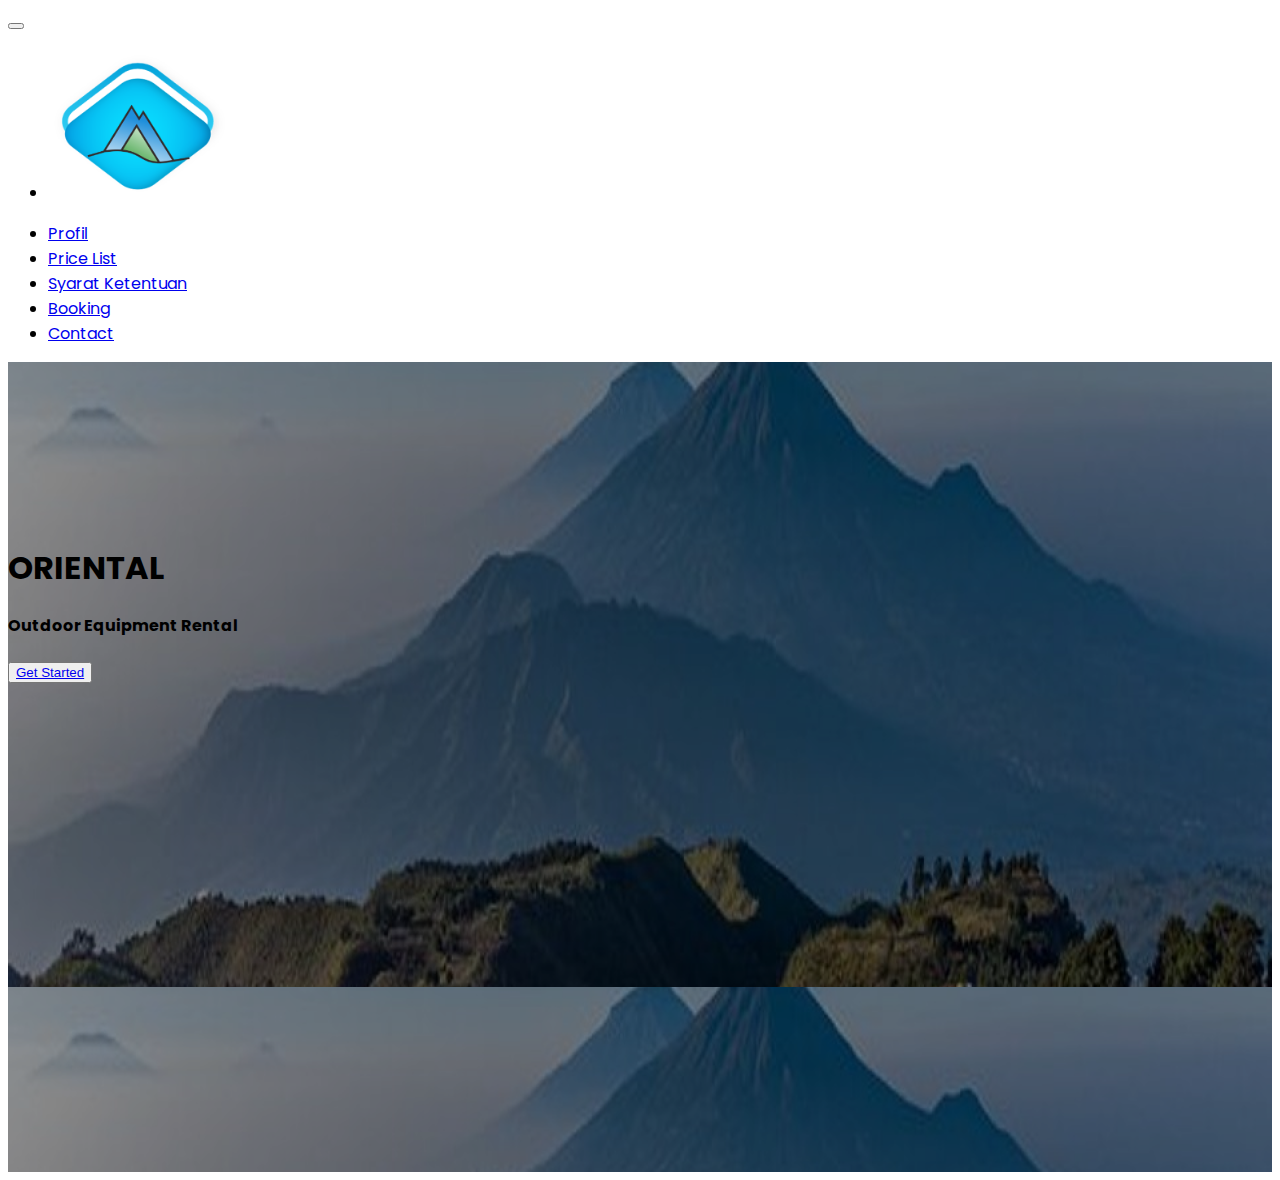
==== index.html @ 08a64cf1 "oriental" ====
<!doctype html>
<html lang="en">
  <head>
    <meta charset="utf-8">
    <meta name="viewport" content="width=device-width, initial-scale=1">
    <title>Oriental</title>
    <link href="https://cdn.jsdelivr.net/npm/bootstrap@5.2.1/dist/css/bootstrap.min.css" rel="stylesheet" integrity="sha384-iYQeCzEYFbKjA/T2uDLTpkwGzCiq6soy8tYaI1GyVh/UjpbCx/TYkiZhlZB6+fzT" crossorigin="anonymous">
    <link rel="stylesheet" href="assets/style.css"">
    <link href='https://fonts.googleapis.com/css?family=Poppins' rel='stylesheet'>
    <link rel="stylesheet" href="https://cdnjs.cloudflare.com/ajax/libs/font-awesome/6.2.0/css/all.min.css" integrity="sha512-xh6O/CkQoPOWDdYTDqeRdPCVd1SpvCA9XXcUnZS2FmJNp1coAFzvtCN9BmamE+4aHK8yyUHUSCcJHgXloTyT2A==" crossorigin="anonymous" referrerpolicy="no-referrer" />
    <style>
        body {
            font-family: 'Poppins';
        }
    </style>
  </head>
  <body>
    <section>
        <nav class="navbar navbar-expand-lg navbar-light bg-light">
            <div class="container-fluid">
              <button class="navbar-toggler" type="button" data-bs-toggle="collapse" data-bs-target="#navbarNav" aria-controls="navbarNav" aria-expanded="false" aria-label="Toggle navigation">
                <span class="navbar-toggler-icon"></span>
              </button>
              <div class="collapse navbar-collapse justify-content-around">
                <ul class="navbar-nav">
                    <li class="nav-item">
                        <img src="assets/image/Logo_Oriental.png" width="15%" alt="">
                    </li>
                </ul>
              </div>
              <div class="collapse navbar-collapse  justify-content-evenly" id="navbarNav">
                <ul class="navbar-nav">
                  <li class="nav-item mx-2">
                    <a class="nav-link" aria-current="page" href="profil.html">Profil</a>
                  </li>
                  <li class="nav-item mx-2">
                    <a class="nav-link" href="#">Price List</a>
                  </li>
                  <li class="nav-item mx-2">
                    <a class="nav-link" href="#">Syarat Ketentuan</a>
                  </li>
                  <li class="nav-item mx-2">
                    <a class="nav-link" href="#">Booking</a>
                  </li>
                  <li class="nav-item mx-2">
                    <a class="nav-link" href="#">Contact</a>
                  </li>
                </ul>
              </div>
            </div>
          </nav>
    </section>

    <section>
        <div class="banner">
            <div class="d-flex flex-column mb-3 align-items-center justify-content-center text-white padding">
                <div class="p-2"><h1>ORIENTAL</h1></div>
                <div class="p-2"><h4>Outdoor Equipment Rental </h4></div>
                <div class="p-4"><button type="button" class="btn btn-outline-info btn-lg"><a href="profil.html">Get Started</a></button></div>
            </div>
        </div>
    </section>
    <script src="https://cdn.jsdelivr.net/npm/bootstrap@5.2.1/dist/js/bootstrap.bundle.min.js" integrity="sha384-u1OknCvxWvY5kfmNBILK2hRnQC3Pr17a+RTT6rIHI7NnikvbZlHgTPOOmMi466C8" crossorigin="anonymous"></script>
  </body>
</html>
---- assets/style.css ----
nav ul li:hover {
    background-color: #08d1fa;
}
.banner {
    background-image: url(../assets/image/banner1.png);
    width: 100%;
    height: 90vh;
}
.banner .padding{
    padding-top: 10em;
}
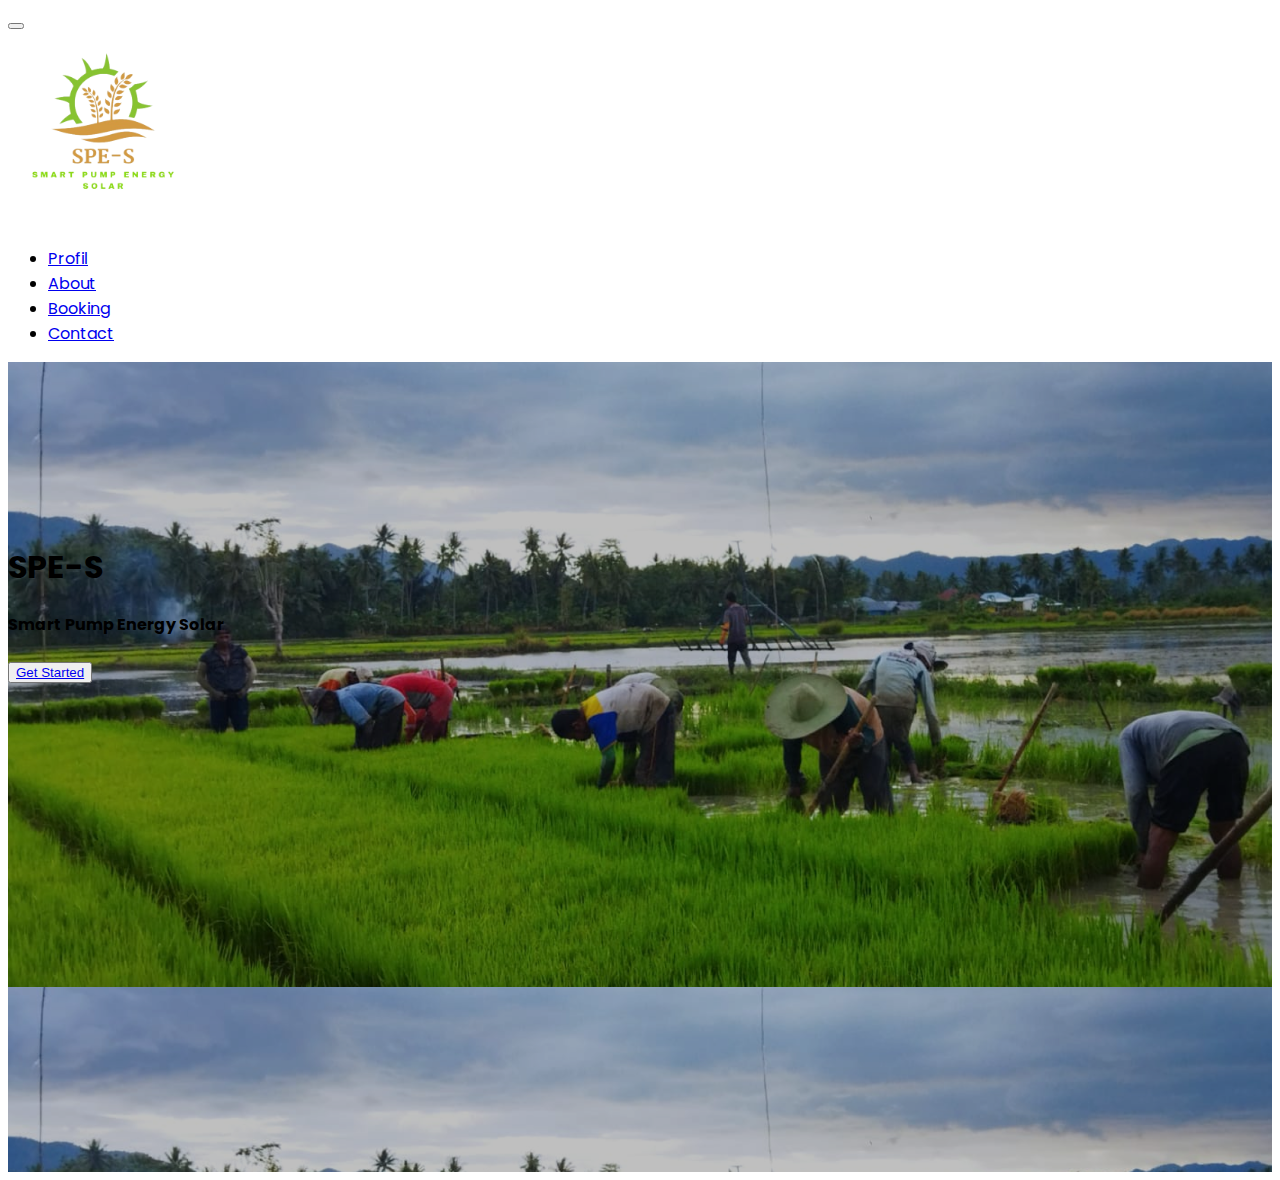
==== commit 44dab925: "Merubah menjadi spe dari gambar hingga warna" ====
--- a/index.html
+++ b/index.html
@@ -1,65 +1,97 @@
-<!doctype html>
+<!DOCTYPE html>
 <html lang="en">
   <head>
-    <meta charset="utf-8">
-    <meta name="viewport" content="width=device-width, initial-scale=1">
+    <meta charset="utf-8" />
+    <meta name="viewport" content="width=device-width, initial-scale=1" />
     <title>Oriental</title>
-    <link href="https://cdn.jsdelivr.net/npm/bootstrap@5.2.1/dist/css/bootstrap.min.css" rel="stylesheet" integrity="sha384-iYQeCzEYFbKjA/T2uDLTpkwGzCiq6soy8tYaI1GyVh/UjpbCx/TYkiZhlZB6+fzT" crossorigin="anonymous">
+    <link
+      href="https://cdn.jsdelivr.net/npm/bootstrap@5.2.1/dist/css/bootstrap.min.css"
+      rel="stylesheet"
+      integrity="sha384-iYQeCzEYFbKjA/T2uDLTpkwGzCiq6soy8tYaI1GyVh/UjpbCx/TYkiZhlZB6+fzT"
+      crossorigin="anonymous"
+    />
     <link rel="stylesheet" href="assets/style.css"">
-    <link href='https://fonts.googleapis.com/css?family=Poppins' rel='stylesheet'>
-    <link rel="stylesheet" href="https://cdnjs.cloudflare.com/ajax/libs/font-awesome/6.2.0/css/all.min.css" integrity="sha512-xh6O/CkQoPOWDdYTDqeRdPCVd1SpvCA9XXcUnZS2FmJNp1coAFzvtCN9BmamE+4aHK8yyUHUSCcJHgXloTyT2A==" crossorigin="anonymous" referrerpolicy="no-referrer" />
+    <link
+      href="https://fonts.googleapis.com/css?family=Poppins"
+      rel="stylesheet"
+    />
+    <link
+      rel="stylesheet"
+      href="https://cdnjs.cloudflare.com/ajax/libs/font-awesome/6.2.0/css/all.min.css"
+      integrity="sha512-xh6O/CkQoPOWDdYTDqeRdPCVd1SpvCA9XXcUnZS2FmJNp1coAFzvtCN9BmamE+4aHK8yyUHUSCcJHgXloTyT2A=="
+      crossorigin="anonymous"
+      referrerpolicy="no-referrer"
+    />
     <style>
-        body {
-            font-family: 'Poppins';
-        }
+      body {
+        font-family: "Poppins";
+      }
     </style>
   </head>
   <body>
     <section>
-        <nav class="navbar navbar-expand-lg navbar-light bg-light">
-            <div class="container-fluid">
-              <button class="navbar-toggler" type="button" data-bs-toggle="collapse" data-bs-target="#navbarNav" aria-controls="navbarNav" aria-expanded="false" aria-label="Toggle navigation">
-                <span class="navbar-toggler-icon"></span>
-              </button>
-              <div class="collapse navbar-collapse justify-content-around">
-                <ul class="navbar-nav">
-                    <li class="nav-item">
-                        <img src="assets/image/Logo_Oriental.png" width="15%" alt="">
-                    </li>
-                </ul>
-              </div>
-              <div class="collapse navbar-collapse  justify-content-evenly" id="navbarNav">
-                <ul class="navbar-nav">
-                  <li class="nav-item mx-2">
-                    <a class="nav-link" aria-current="page" href="profil.html">Profil</a>
-                  </li>
-                  <li class="nav-item mx-2">
-                    <a class="nav-link" href="#">Price List</a>
-                  </li>
-                  <li class="nav-item mx-2">
-                    <a class="nav-link" href="#">Syarat Ketentuan</a>
-                  </li>
-                  <li class="nav-item mx-2">
-                    <a class="nav-link" href="#">Booking</a>
-                  </li>
-                  <li class="nav-item mx-2">
-                    <a class="nav-link" href="#">Contact</a>
-                  </li>
-                </ul>
-              </div>
-            </div>
-          </nav>
+      <nav class="navbar navbar-expand-lg bg-transparent px-5">
+        <div class="container-fluid">
+          <button
+            class="navbar-toggler"
+            type="button"
+            data-bs-toggle="collapse"
+            data-bs-target="#navbarNav"
+            aria-controls="navbarNav"
+            aria-expanded="false"
+            aria-label="Toggle navigation"
+          >
+            <span class="navbar-toggler-icon"></span>
+          </button>
+          <div class="collapse navbar-collapse justify-content-start">
+            <a href="index.html">
+              <img src="assets/image/spe.png" width="15%" alt="" />
+            </a>
+          </div>
+          <div
+            class="collapse navbar-collapse justify-content-end fw-bold"
+            id="navbarNav"
+          >
+            <ul class="navbar-nav">
+              <li class="nav-item mx-2">
+                <a class="nav-link" aria-current="page" href="profil.html"
+                  >Profil</a
+                >
+              </li>
+              <li class="nav-item mx-2">
+                <a class="nav-link" href="#">About</a>
+              </li>
+              <li class="nav-item mx-2">
+                <a class="nav-link" href="booking.html">Booking</a>
+              </li>
+              <li class="nav-item">
+                <a class="nav-link" href="#">Contact</a>
+              </li>
+            </ul>
+          </div>
+        </div>
+      </nav>
     </section>
 
     <section>
-        <div class="banner">
-            <div class="d-flex flex-column mb-3 align-items-center justify-content-center text-white padding">
-                <div class="p-2"><h1>ORIENTAL</h1></div>
-                <div class="p-2"><h4>Outdoor Equipment Rental </h4></div>
-                <div class="p-4"><button type="button" class="btn btn-outline-info btn-lg"><a href="profil.html">Get Started</a></button></div>
-            </div>
+      <div class="banner">
+        <div
+          class="d-flex flex-column mb-3 align-items-center justify-content-center text-white padding"
+        >
+          <div class="p-2"><h1>SPE-S</h1></div>
+          <div class="p-2"><h4>Smart Pump Energy Solar</h4></div>
+          <div class="p-4">
+            <button type="button" class="btn btn-outline-warning btn-lg">
+              <a class="text-white" href="profil.html">Get Started</a>
+            </button>
+          </div>
         </div>
+      </div>
     </section>
-    <script src="https://cdn.jsdelivr.net/npm/bootstrap@5.2.1/dist/js/bootstrap.bundle.min.js" integrity="sha384-u1OknCvxWvY5kfmNBILK2hRnQC3Pr17a+RTT6rIHI7NnikvbZlHgTPOOmMi466C8" crossorigin="anonymous"></script>
+    <script
+      src="https://cdn.jsdelivr.net/npm/bootstrap@5.2.1/dist/js/bootstrap.bundle.min.js"
+      integrity="sha384-u1OknCvxWvY5kfmNBILK2hRnQC3Pr17a+RTT6rIHI7NnikvbZlHgTPOOmMi466C8"
+      crossorigin="anonymous"
+    ></script>
   </body>
-</html>+</html>
--- a/assets/style.css
+++ b/assets/style.css
@@ -1,11 +1,28 @@
 nav ul li:hover {
-    background-color: #08d1fa;
-}
-.banner {
-    background-image: url(../assets/image/banner1.png);
+    background-color: #fcff2e;
+  }
+  .banner {
+    background-image: url(../assets/image/Banner2.png);
     width: 100%;
     height: 90vh;
-}
-.banner .padding{
+  }
+  .banner .padding {
     padding-top: 10em;
-}+  }
+  .card {
+    height: 380px;
+    padding: 20px;
+    cursor: pointer;
+    transition: transform 300ms ease-in-out;
+  }
+  .card:hover {
+    transform: scale(1.1);
+  }
+  .card .syarat {
+    transition: all 0.55s ease-in-out;
+    background-color: green;
+  }
+  .card .syarat:hover {
+    box-shadow: 0 8px 17px 0 rgba(0, 0, 0, 0.2), 0 6px 20px 0 rgba(0, 0, 0, 0.19);
+  }
+  